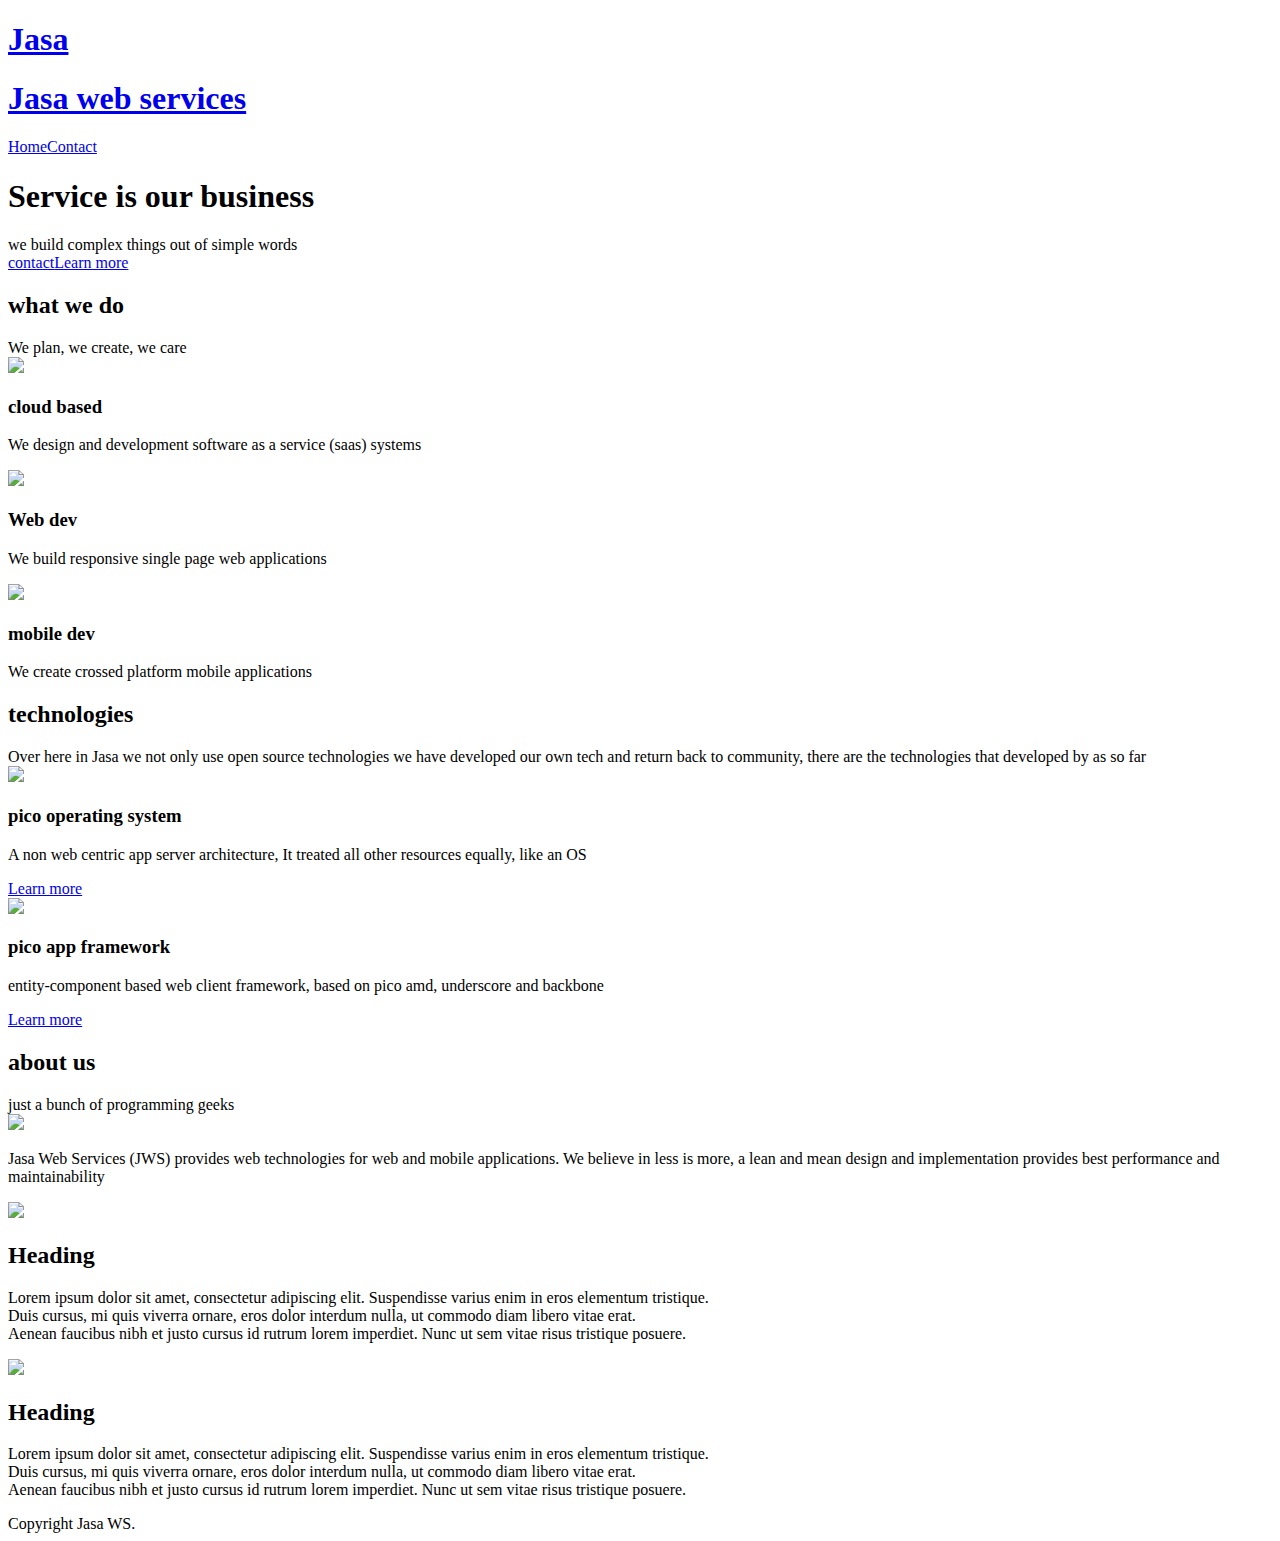
==== index.html @ cf03a1b8 "added og" ====
<!DOCTYPE html><!-- This site was created in Webflow. http://www.webflow.com--><!-- Last Published: Sun Oct 25 2015 07:25:47 GMT+0000 (UTC) -->
<html data-wf-site="562124a1fe35ff07708826d1" data-wf-page="562124a11339d00770565719" data-wf-status='1'>
<head>
<meta charset="utf-8">
<title>JasaWS</title>
<meta property="og:site_name" content="JasaWS">
<meta property="og:title" content="Jasa Web Services">
<meta property="og:description" content="We build complex things out of simple words ">
<meta property="og:image" content="http://happylabs.weebly.com/uploads/2/4/4/9/24491910/370963_orig.png">
<meta property="og:url" content="http://jasaws.com/">
<meta name="viewport" content="width=device-width, initial-scale=1">
<meta name="generator" content="Webflow">
<link rel="stylesheet" type="text/css" href="https://daks2k3a4ib2z.cloudfront.net/562124a1fe35ff07708826d1/css/jasaws.webflow.0be79a6b8.css">
<script src="https://ajax.googleapis.com/ajax/libs/webfont/1.4.7/webfont.js"></script>
<script>WebFont.load({ google: { families: ["Open Sans:300,300italic,400,400italic,600,600italic,700,700italic,800,800italic","Roboto:300,regular,500"] } });</script>
<script type="text/javascript" src="https://daks2k3a4ib2z.cloudfront.net/0globals/modernizr-2.7.1.js"></script>
<link rel="shortcut icon" type="image/x-icon" href="img/favicon.ico">
<link rel="apple-touch-icon" href="https://daks2k3a4ib2z.cloudfront.net/img/webclip.png">
</head>
<body><div class="w-nav navigation-bar" data-collapse="medium" data-animation="over-right" data-duration="400" data-contain="1"><div class="w-container"><a class="w-nav-brand brand-link" href="index.html"><h1 class="w-hidden-main w-hidden-medium w-hidden-small brand-text">Jasa</h1><h1 class="w-hidden-tiny brand-text">Jasa web services</h1></a><nav class="w-nav-menu navigation-menu" role="navigation"><a class="w-nav-link navigation-link" href="index.html">Home</a><a class="w-nav-link navigation-link" href="contact.html">Contact</a></nav><div class="w-nav-button hamburger-button"><div class="w-icon-nav-menu"></div></div></div></div><div class="w-section hero-section centered"><div class="w-container" data-ix="new-interaction"><h1 class="hero-heading" data-ix="fade-in-bottom-page-loads">Service is our business</h1><div class="hero-subheading" data-ix="fade-in-bottom-page-loads">we build complex things out of simple words</div><div data-ix="fade-in-bottom-page-loads"><a class="button" href="index.html#">contact</a><a class="hollow-button all-caps" href="index.html#">Learn more</a></div></div></div><div class="w-section section"><div class="w-container"><div class="section-title-group"><h2 class="section-heading centered">what we do</h2><div class="section-subheading center">We plan, we create,&nbsp;we care</div></div><div class="w-row"><div class="w-col w-col-4"><div class="white-box"><img class="grid-image" src="https://daks2k3a4ib2z.cloudfront.net/562124a1fe35ff07708826d1/562124a11339d00770565767_feather2-17-white.svg"><h3>cloud based</h3><p>We design and development software as a service (saas) systems</p></div></div><div class="w-col w-col-4"><div class="white-box"><img class="grid-image" width="210" src="https://daks2k3a4ib2z.cloudfront.net/562124a1fe35ff07708826d1/562124a11339d00770565754_social-28-white.svg"><h3>Web dev</h3><p>We build responsive single page web applications</p></div></div><div class="w-col w-col-4"><div class="white-box"><img class="grid-image" src="https://daks2k3a4ib2z.cloudfront.net/562124a1fe35ff07708826d1/562124a11339d00770565766_feather-15-white.svg"><h3>mobile dev</h3><p>We create crossed platform mobile applications</p></div></div></div></div></div><div class="w-section section accent"><div class="w-container"><div class="section-title-group"><h2 class="section-heading centered white">technologies</h2><div class="section-subheading center off-white">Over here in Jasa we not only use open source technologies we have developed our own tech and return back to community, there are the technologies that developed by as so far</div></div><div class="w-row"><div class="w-col w-col-6"><div class="white-box transparent"><img class="fullwidth-image" src="https://daks2k3a4ib2z.cloudfront.net/562124a1fe35ff07708826d1/562136842b4b05a10dcae52a_photo-1442406964439-e46ab8eff7c4.jpeg"><h3 class="white-text">pico operating system</h3><p class="white-text">A non web centric app server architecture,&nbsp;It treated all other resources equally, like an OS</p><a class="hollow-button" href="index.html#">Learn more</a></div></div><div class="w-col w-col-6"><div class="white-box transparent"><img class="fullwidth-image" src="https://daks2k3a4ib2z.cloudfront.net/562124a1fe35ff07708826d1/56213684f554c39f7d1951cf_photo-1443219039328-224ed0298799.jpeg"><h3 class="white-text">pico app framework</h3><p class="white-text">entity-component based web client framework, based on pico amd, underscore and backbone</p><a class="hollow-button all-caps" href="index.html#">Learn more</a></div></div></div></div></div><div class="w-section section"><div class="w-container"><div class="section-title-group"><h2 class="section-heading centered">about us</h2><div class="section-subheading center">just a bunch of programming geeks</div></div><div class="w-tabs tabs-wrapper" data-duration-in="300" data-duration-out="100"><div class="w-tab-content"><div class="w-tab-pane w--tab-active" data-w-tab="Tab 1"><div><img class="fullwidth-image" src="https://daks2k3a4ib2z.cloudfront.net/562124a1fe35ff07708826d1/56213790f554c39f7d1951f7_type-away-numero-dos.jpg"><p>Jasa Web Services (JWS) provides web technologies for web and mobile applications. We believe in less is more, a lean and mean design and implementation provides best performance and maintainability</p></div></div><div class="w-tab-pane" data-w-tab="Tab 2"><div><img class="fullwidth-image" src="https://daks2k3a4ib2z.cloudfront.net/562124a1fe35ff07708826d1/562124a11339d00770565724_5fcb0a55.jpg"><h2>Heading</h2><p>Lorem ipsum dolor sit amet, consectetur adipiscing elit. Suspendisse varius enim in eros elementum tristique. <br>Duis cursus, mi quis viverra ornare, eros dolor interdum nulla, ut commodo diam libero vitae erat.<br>Aenean faucibus nibh et justo cursus id rutrum lorem imperdiet. Nunc ut sem vitae risus tristique posuere.</p></div></div><div class="w-tab-pane" data-w-tab="Tab 3"><div><img class="fullwidth-image" src="https://daks2k3a4ib2z.cloudfront.net/562124a1fe35ff07708826d1/562124a11339d00770565723_5cf8b62b.jpg"><h2>Heading</h2></div><p>Lorem ipsum dolor sit amet, consectetur adipiscing elit. Suspendisse varius enim in eros elementum tristique. <br>Duis cursus, mi quis viverra ornare, eros dolor interdum nulla, ut commodo diam libero vitae erat. <br>Aenean faucibus nibh et justo cursus id rutrum lorem imperdiet. Nunc ut sem vitae risus tristique posuere.</p></div></div></div></div></div><div class="w-section footer center"><div class="w-container"><div class="footer-text">Copyright Jasa WS.</div></div></div>
<script type="text/javascript" src="http://ajax.googleapis.com/ajax/libs/jquery/1.11.1/jquery.min.js"></script>
<script type="text/javascript" src="js/main.js"></script>
<!--[if lte IE 9]><script src="//cdnjs.cloudflare.com/ajax/libs/placeholders/3.0.2/placeholders.min.js"></script><![endif]-->
</body></html>
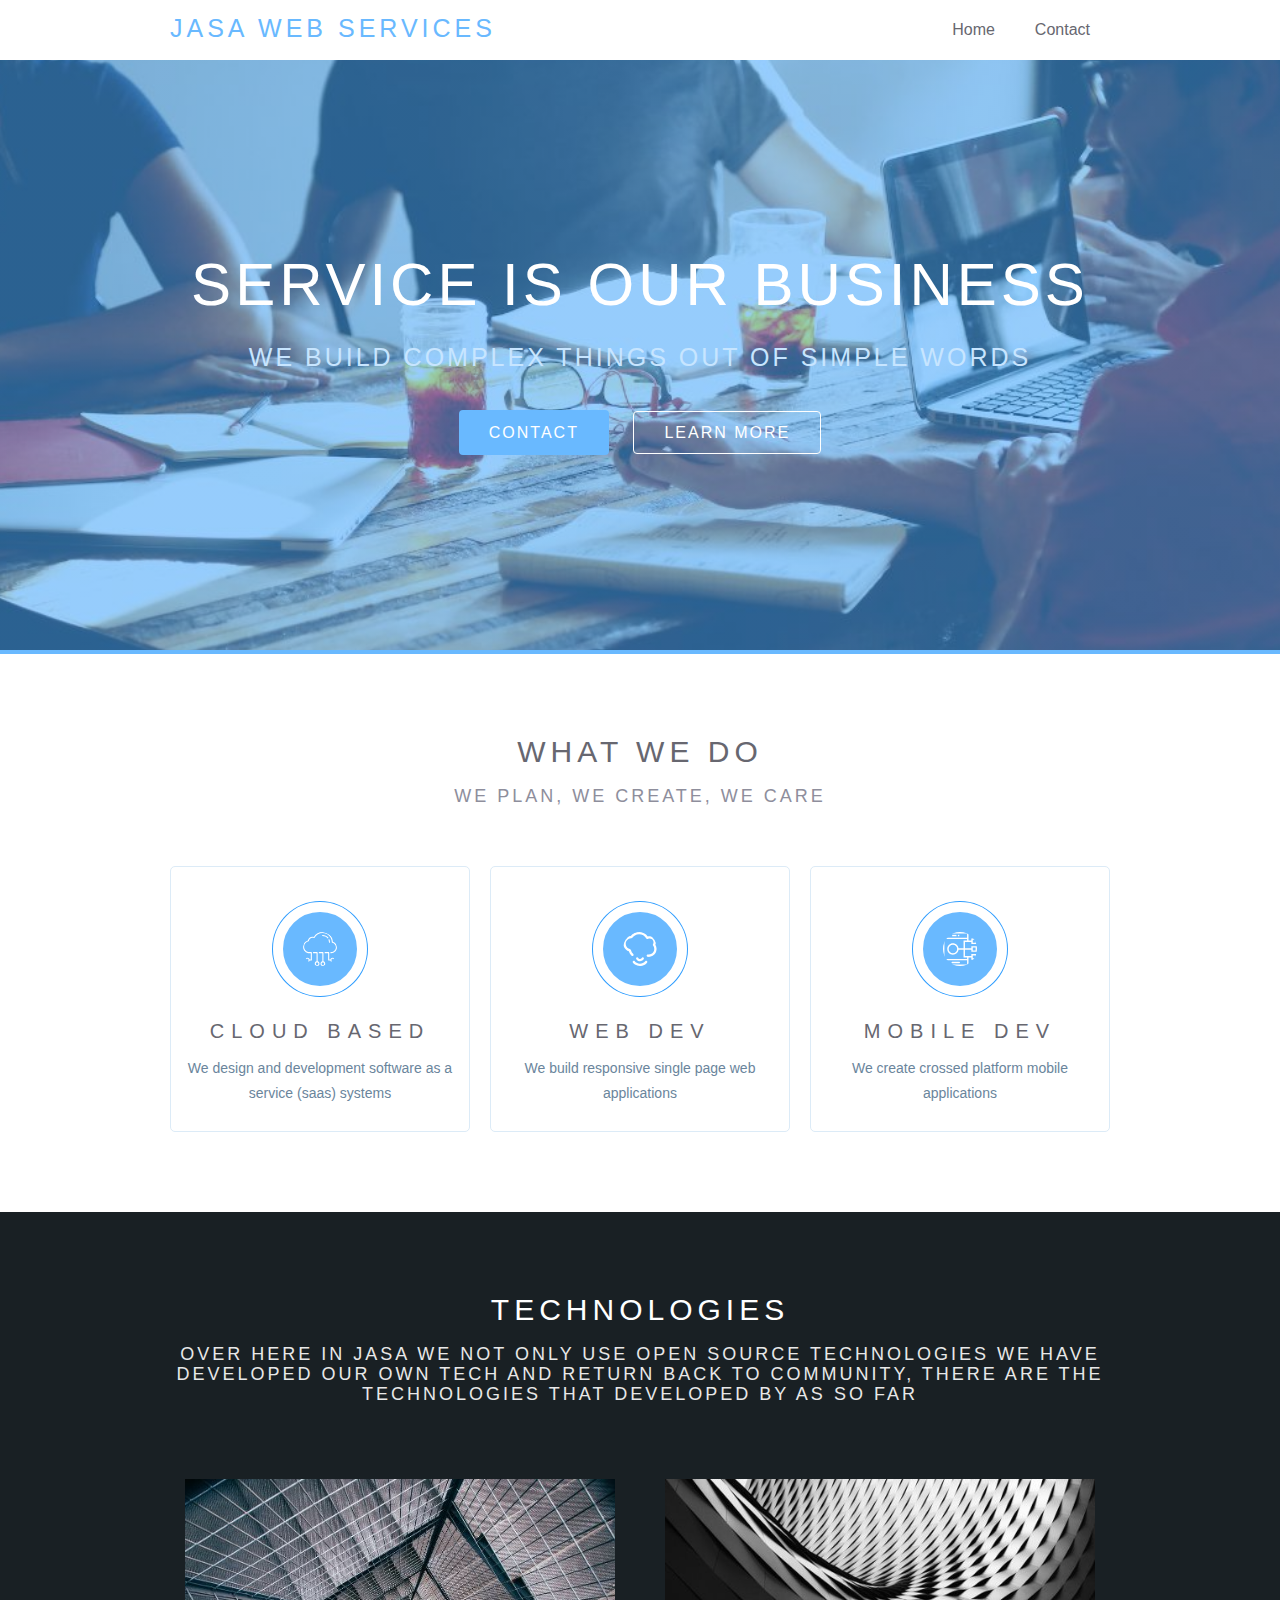
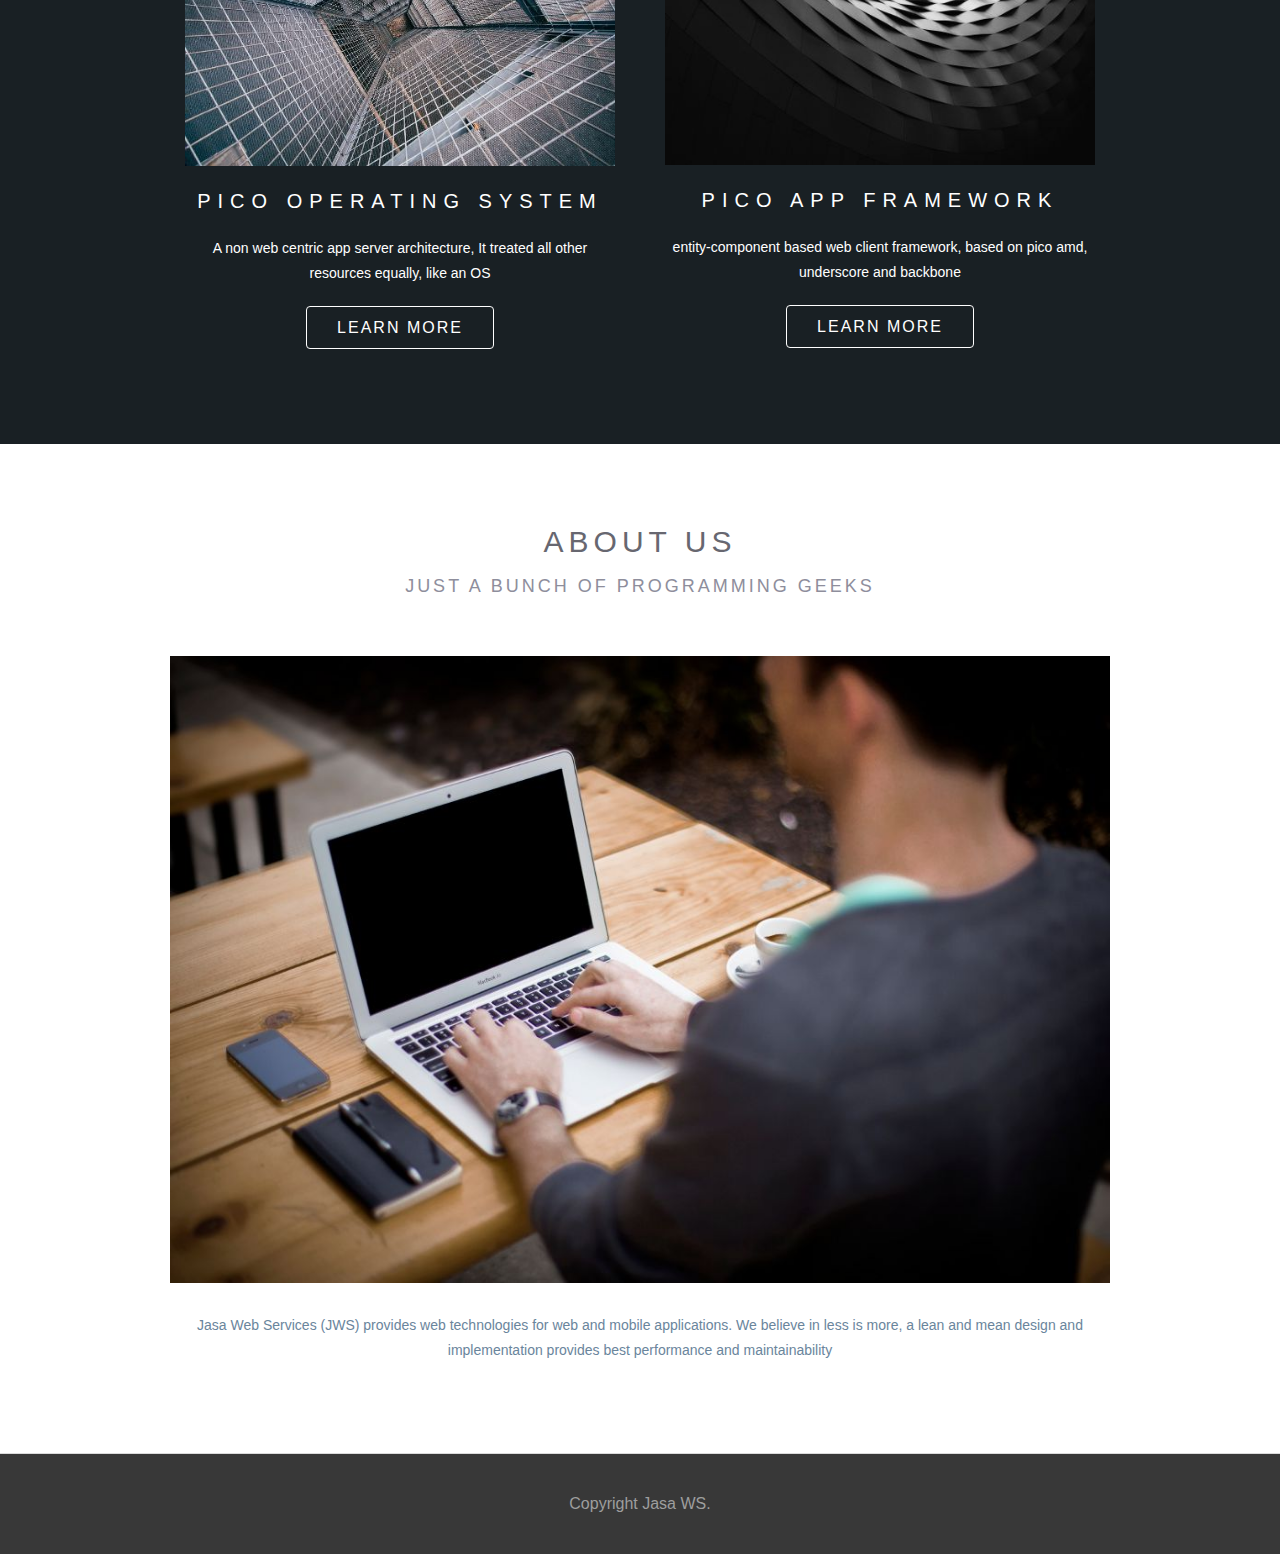
==== commit 7823bb1c: "new website" ====
--- a/index.html
+++ b/index.html
@@ -1,24 +1,49 @@
-<!DOCTYPE html><!-- This site was created in Webflow. http://www.webflow.com--><!-- Last Published: Sun Oct 25 2015 07:25:47 GMT+0000 (UTC) -->
-<html data-wf-site="562124a1fe35ff07708826d1" data-wf-page="562124a11339d00770565719" data-wf-status='1'>
+<!DOCTYPE html>
+<html lang=en>
 <head>
-<meta charset="utf-8">
+<meta charset=utf-8>
+<meta name=description content="JasaWS">
+<meta name=viewport content=width=device-width,user-scalable=no,initial-scale=1,maximum-scale=1,minimum-scale=1>
+<meta name=app-version content=0.0.1>
+<meta name=app-support-native content=1>
+<link rel="shortcut icon" href=dat/favicon.ico>
 <title>JasaWS</title>
-<meta property="og:site_name" content="JasaWS">
-<meta property="og:title" content="Jasa Web Services">
-<meta property="og:description" content="We build complex things out of simple words ">
-<meta property="og:image" content="http://happylabs.weebly.com/uploads/2/4/4/9/24491910/370963_orig.png">
-<meta property="og:url" content="http://jasaws.com/">
-<meta name="viewport" content="width=device-width, initial-scale=1">
-<meta name="generator" content="Webflow">
-<link rel="stylesheet" type="text/css" href="https://daks2k3a4ib2z.cloudfront.net/562124a1fe35ff07708826d1/css/jasaws.webflow.0be79a6b8.css">
-<script src="https://ajax.googleapis.com/ajax/libs/webfont/1.4.7/webfont.js"></script>
-<script>WebFont.load({ google: { families: ["Open Sans:300,300italic,400,400italic,600,600italic,700,700italic,800,800italic","Roboto:300,regular,500"] } });</script>
-<script type="text/javascript" src="https://daks2k3a4ib2z.cloudfront.net/0globals/modernizr-2.7.1.js"></script>
-<link rel="shortcut icon" type="image/x-icon" href="img/favicon.ico">
-<link rel="apple-touch-icon" href="https://daks2k3a4ib2z.cloudfront.net/img/webclip.png">
+
+<!-- Add to homescreen for Chrome on Android -->
+<!--
+<meta name="mobile-web-app-capable" content="yes">
+<link rel="icon" sizes="192x192" href="dat/android-desktop.png">
+-->
+
+<!-- Add to homescreen for Safari on iOS -->
+<!--
+<meta name=apple-mobile-web-app-capable content=yes>
+<meta name=apple-mobile-web-app-status-bar-style content=black>
+<meta name=apple-mobile-web-app-title content="JasaWS">
+<link rel=apple-touch-icon-precomposed href="dat/ios-desktop.png">
+-->
+
+<!--
+<meta http-equiv="X-UA-Compatible" content="IE=edge">
+-->
+<!-- Tile icon for Win8 (144x144 + tile color) -->
+<!--
+<meta name="msapplication-TileImage" content="dat/touch/ms-touch-icon-144x144-precomposed.png">
+<meta name="msapplication-TileColor" content="#3372DF">
+-->
+
+<!-- SEO: If your mobile URL is different from the desktop URL, add a canonical link to the desktop page https://developers.google.com/webmasters/smartphone-sites/feature-phones -->
+<!-- <link rel="canonical" href="http://www.example.com/"> -->
+
+<!--
+<div>Icons made by <a href="http://www.flaticon.com/authors/ema-dimitrova" title="Ema Dimitrova">Ema Dimitrova</a> from <a href="http://www.flaticon.com" title="Flaticon">www.flaticon.com</a> is licensed by <a href="http://creativecommons.org/licenses/by/3.0/" title="Creative Commons BY 3.0" target="_blank">CC 3.0 BY</a></div>
+<div>Icons made by <a href="http://www.freepik.com" title="Freepik">Freepik</a> from <a href="http://www.flaticon.com" title="Flaticon">www.flaticon.com</a> is licensed by <a href="http://creativecommons.org/licenses/by/3.0/" title="Creative Commons BY 3.0" target="_blank">CC 3.0 BY</a></div>
+<div>Icons made by <a href="http://www.freepik.com" title="Freepik">Freepik</a> from <a href="http://www.flaticon.com" title="Flaticon">www.flaticon.com</a> is licensed by <a href="http://creativecommons.org/licenses/by/3.0/" title="Creative Commons BY 3.0" target="_blank">CC 3.0 BY</a></div>
+<div>Icons made by <a href="http://www.flaticon.com/authors/dinosoftlabs" title="DinosoftLabs">DinosoftLabs</a> from <a href="http://www.flaticon.com" title="Flaticon">www.flaticon.com</a> is licensed by <a href="http://creativecommons.org/licenses/by/3.0/" title="Creative Commons BY 3.0" target="_blank">CC 3.0 BY</a></div>
+-->
 </head>
-<body><div class="w-nav navigation-bar" data-collapse="medium" data-animation="over-right" data-duration="400" data-contain="1"><div class="w-container"><a class="w-nav-brand brand-link" href="index.html"><h1 class="w-hidden-main w-hidden-medium w-hidden-small brand-text">Jasa</h1><h1 class="w-hidden-tiny brand-text">Jasa web services</h1></a><nav class="w-nav-menu navigation-menu" role="navigation"><a class="w-nav-link navigation-link" href="index.html">Home</a><a class="w-nav-link navigation-link" href="contact.html">Contact</a></nav><div class="w-nav-button hamburger-button"><div class="w-icon-nav-menu"></div></div></div></div><div class="w-section hero-section centered"><div class="w-container" data-ix="new-interaction"><h1 class="hero-heading" data-ix="fade-in-bottom-page-loads">Service is our business</h1><div class="hero-subheading" data-ix="fade-in-bottom-page-loads">we build complex things out of simple words</div><div data-ix="fade-in-bottom-page-loads"><a class="button" href="index.html#">contact</a><a class="hollow-button all-caps" href="index.html#">Learn more</a></div></div></div><div class="w-section section"><div class="w-container"><div class="section-title-group"><h2 class="section-heading centered">what we do</h2><div class="section-subheading center">We plan, we create,&nbsp;we care</div></div><div class="w-row"><div class="w-col w-col-4"><div class="white-box"><img class="grid-image" src="https://daks2k3a4ib2z.cloudfront.net/562124a1fe35ff07708826d1/562124a11339d00770565767_feather2-17-white.svg"><h3>cloud based</h3><p>We design and development software as a service (saas) systems</p></div></div><div class="w-col w-col-4"><div class="white-box"><img class="grid-image" width="210" src="https://daks2k3a4ib2z.cloudfront.net/562124a1fe35ff07708826d1/562124a11339d00770565754_social-28-white.svg"><h3>Web dev</h3><p>We build responsive single page web applications</p></div></div><div class="w-col w-col-4"><div class="white-box"><img class="grid-image" src="https://daks2k3a4ib2z.cloudfront.net/562124a1fe35ff07708826d1/562124a11339d00770565766_feather-15-white.svg"><h3>mobile dev</h3><p>We create crossed platform mobile applications</p></div></div></div></div></div><div class="w-section section accent"><div class="w-container"><div class="section-title-group"><h2 class="section-heading centered white">technologies</h2><div class="section-subheading center off-white">Over here in Jasa we not only use open source technologies we have developed our own tech and return back to community, there are the technologies that developed by as so far</div></div><div class="w-row"><div class="w-col w-col-6"><div class="white-box transparent"><img class="fullwidth-image" src="https://daks2k3a4ib2z.cloudfront.net/562124a1fe35ff07708826d1/562136842b4b05a10dcae52a_photo-1442406964439-e46ab8eff7c4.jpeg"><h3 class="white-text">pico operating system</h3><p class="white-text">A non web centric app server architecture,&nbsp;It treated all other resources equally, like an OS</p><a class="hollow-button" href="index.html#">Learn more</a></div></div><div class="w-col w-col-6"><div class="white-box transparent"><img class="fullwidth-image" src="https://daks2k3a4ib2z.cloudfront.net/562124a1fe35ff07708826d1/56213684f554c39f7d1951cf_photo-1443219039328-224ed0298799.jpeg"><h3 class="white-text">pico app framework</h3><p class="white-text">entity-component based web client framework, based on pico amd, underscore and backbone</p><a class="hollow-button all-caps" href="index.html#">Learn more</a></div></div></div></div></div><div class="w-section section"><div class="w-container"><div class="section-title-group"><h2 class="section-heading centered">about us</h2><div class="section-subheading center">just a bunch of programming geeks</div></div><div class="w-tabs tabs-wrapper" data-duration-in="300" data-duration-out="100"><div class="w-tab-content"><div class="w-tab-pane w--tab-active" data-w-tab="Tab 1"><div><img class="fullwidth-image" src="https://daks2k3a4ib2z.cloudfront.net/562124a1fe35ff07708826d1/56213790f554c39f7d1951f7_type-away-numero-dos.jpg"><p>Jasa Web Services (JWS) provides web technologies for web and mobile applications. We believe in less is more, a lean and mean design and implementation provides best performance and maintainability</p></div></div><div class="w-tab-pane" data-w-tab="Tab 2"><div><img class="fullwidth-image" src="https://daks2k3a4ib2z.cloudfront.net/562124a1fe35ff07708826d1/562124a11339d00770565724_5fcb0a55.jpg"><h2>Heading</h2><p>Lorem ipsum dolor sit amet, consectetur adipiscing elit. Suspendisse varius enim in eros elementum tristique. <br>Duis cursus, mi quis viverra ornare, eros dolor interdum nulla, ut commodo diam libero vitae erat.<br>Aenean faucibus nibh et justo cursus id rutrum lorem imperdiet. Nunc ut sem vitae risus tristique posuere.</p></div></div><div class="w-tab-pane" data-w-tab="Tab 3"><div><img class="fullwidth-image" src="https://daks2k3a4ib2z.cloudfront.net/562124a1fe35ff07708826d1/562124a11339d00770565723_5cf8b62b.jpg"><h2>Heading</h2></div><p>Lorem ipsum dolor sit amet, consectetur adipiscing elit. Suspendisse varius enim in eros elementum tristique. <br>Duis cursus, mi quis viverra ornare, eros dolor interdum nulla, ut commodo diam libero vitae erat. <br>Aenean faucibus nibh et justo cursus id rutrum lorem imperdiet. Nunc ut sem vitae risus tristique posuere.</p></div></div></div></div></div><div class="w-section footer center"><div class="w-container"><div class="footer-text">Copyright Jasa WS.</div></div></div>
-<script type="text/javascript" src="http://ajax.googleapis.com/ajax/libs/jquery/1.11.1/jquery.min.js"></script>
-<script type="text/javascript" src="js/main.js"></script>
-<!--[if lte IE 9]><script src="//cdnjs.cloudflare.com/ajax/libs/placeholders/3.0.2/placeholders.min.js"></script><![endif]-->
-</body></html>
+<body class=__>
+
+<script src=proj.js id=picoEnv></script>
+</body>
+</html>
